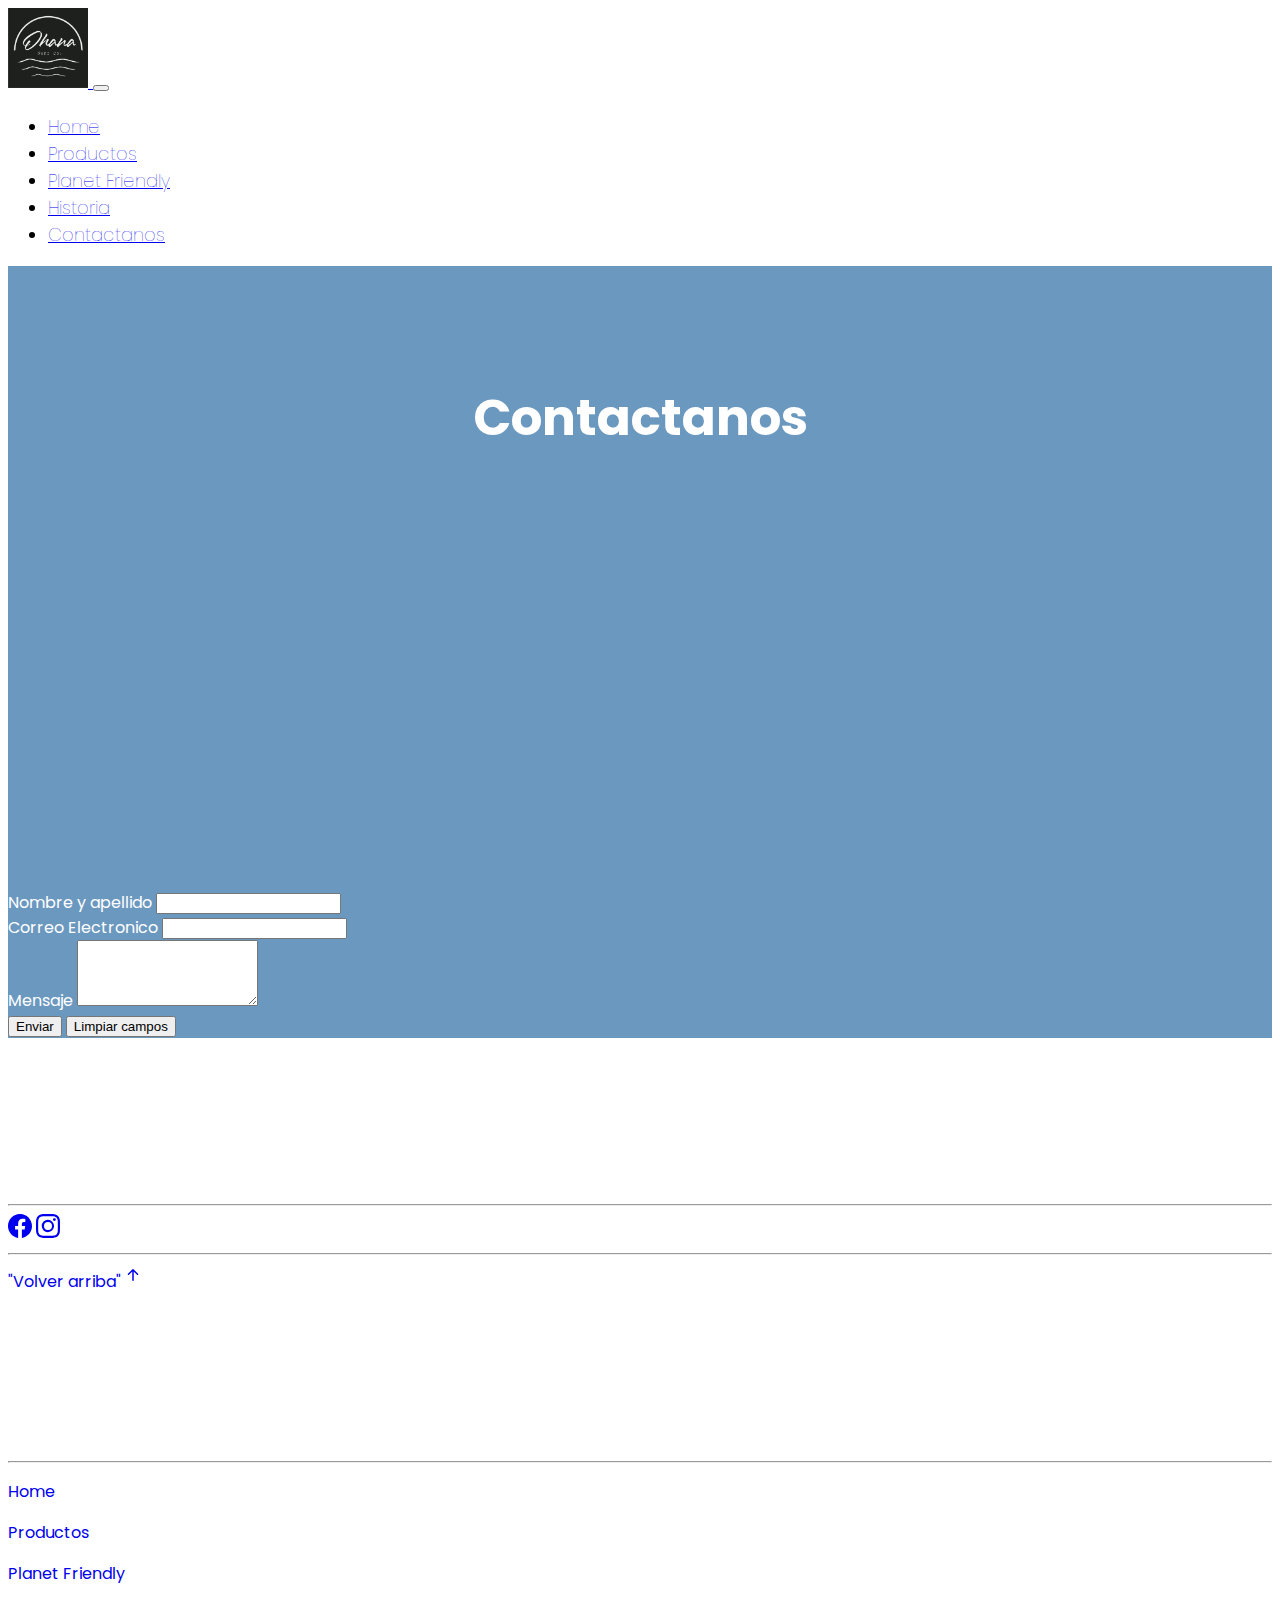
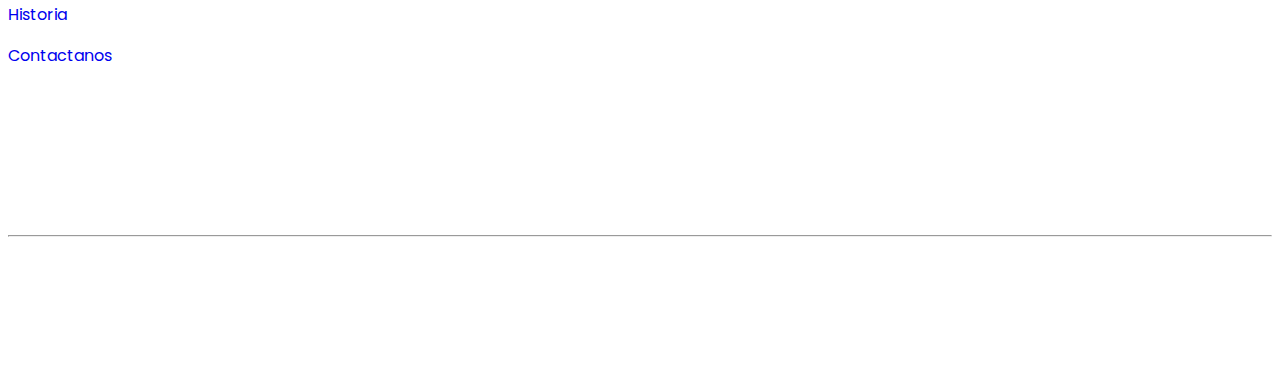
==== Contactanos.html @ d4e64bbc "Primer commit. Todos los archivos" ====
<!doctype html>
<html lang="en">
  <head>
    <!-- Required meta tags -->
    <meta charset="utf-8">
    <meta name="viewport" content="width=device-width, initial-scale=1">
    <meta name="description" content="Contactate con nosotros y dejanos tu consulta">
    <meta name="keywords" content="OHANA, CONTACTANOS, RACKS, SURFBOARDS">

    <!-- Bootstrap CSS -->
    <link href="https://cdn.jsdelivr.net/npm/bootstrap@5.0.2/dist/css/bootstrap.min.css" rel="stylesheet" integrity="sha384-EVSTQN3/azprG1Anm3QDgpJLIm9Nao0Yz1ztcQTwFspd3yD65VohhpuuCOmLASjC" crossorigin="anonymous">
    <link rel="stylesheet" href="https://unpkg.com/aos@next/dist/aos.css" />


    <title>Contactanos</title>
    <link rel="stylesheet" href="./SASS/main.css">
    <link rel="preconnect" href="https://fonts.googleapis.com"> 
    <link rel="preconnect" href="https://fonts.gstatic.com" crossorigin> 
    <link rel="preconnect" href="https://fonts.googleapis.com"> 
    <link rel="preconnect" href="https://fonts.gstatic.com" crossorigin> 
    <link href="https://fonts.googleapis.com/css2?family=Poppins:wght@300;400;700&display=swap" rel="stylesheet">
    
  </head>
  <body>


    <header>
     
      <nav class="navbar navbar-expand-lg navbar-dark bg-dark header__navbar">
        <div class="container-fluid">
          <a class="navbar-brand" href="./index.html">
            <img src="./Imagenes/logo.jpg" alt="" width="80" height="80" class="rounded-3" class="img-fluid" >
          </a>
          <button class="navbar-toggler" type="button" data-bs-toggle="collapse" data-bs-target="#navbarNav" aria-controls="navbarNav" aria-expanded="false" aria-label="Toggle navigation">
            <span class="navbar-toggler-icon"></span>
          </button>
          <div class="collapse navbar-collapse justify-content-center" id="navbarNav">
            <ul class="navbar-nav aling-items-center">
              <li class="header__nav-item">
                <a class="nav-link"href="./index.html">Home</a>
              </li>
              <li class="header__nav-item">
                <a class="nav-link" href="./Productos.html">Productos</a>
              </li>
              <li class="header__nav-item">
                <a class="nav-link" href="./PlanetFriendly.html">Planet Friendly</a>
              </li>
              <li class="header__nav-item">
                <a class="nav-link" href="./historia.html">Historia</a>
              </li>
              <li class="header__nav-item">
                <a class="nav-link active" aria-current="page" href="./Contactanos.html">Contactanos</a>
              </li>
            </ul>
          </div>
        </div>
      </nav>
     </header>

       
<section class="contacto pb-5">
  <div class="container-fluid">
      <div class="contact row d-flex justify-content-around">
          <h1 class="contacto__titulo text-center">Contactanos</h1>
             <div class="col-lg-6 ps-5">
                <iframe class="iframe" src="https://www.google.com/maps/embed?pb=!1m18!1m12!1m3!1d3315.3566423984175!2d151.28719021440773!3d-33.80310838067446!2m3!1f0!2f0!3f0!3m2!1i1024!2i768!4f13.1!3m3!1m2!1s0x6b12ab0dceac4b59%3A0x804460a96d0e1153!2s120%20Addison%20Rd%2C%20Manly%20NSW%202095%2C%20Australia!5e0!3m2!1ses!2sar!4v1627584638367!5m2!1ses!2sar" width="600" height="350" style="border:0;" allowfullscreen="" loading="lazy"></iframe>
             </div>
            <div class="col-lg-6 pe-5">
          <form class="contacto__form">
            <div class="form-outline mb-4">
                   <label class="form-label" for="form4Example1">Nombre y apellido</label>
                   <input type="text" id="form4Example1" class="form-control"/>
            </div>
            <div class="form-outline mb-4">
                  <label class="form-label" for="form4Example2">Correo Electronico</label>
                  <input type="email" id="form4Example2" class="form-control"/>
            </div>
            <div class="form-outline mb-4">
                 <label class="form-label" for="form4Example3">Mensaje</label>
                 <textarea class="form-control" id="form4Example3" rows="4"> </textarea>
            </div>
                 <button type="button" class="btn btn-primary btn-sm">Enviar</button>
                 <button type="button" class="btn btn-secondary btn-sm">Limpiar campos</button>  
          </form>
       </div>
  </div>
</section>



    <footer class="container-fluid bg-dark footer">
      <div class="row d-flex justify-content-around text-center">
        <div class="col-md-4">
          <h6 class="footer__h6">Redes Sociales</h6>
          <hr class="footer__hr">
            <a href="https://www.facebook.com/Ohana-Surf-Co-109506474262581" class="text-white me-4">
               <svg xmlns="http://www.w3.org/2000/svg" width="24" height="24" fill="currentColor" class="bi bi-facebook" viewBox="0 0 16 16">
                  <path d="M16 8.049c0-4.446-3.582-8.05-8-8.05C3.58 0-.002 3.603-.002 8.05c0 4.017 2.926 7.347 6.75 7.951v-5.625h-2.03V8.05H6.75V6.275c0-2.017 1.195-3.131 3.022-3.131.876 0 1.791.157 1.791.157v1.98h-1.009c-.993 0-1.303.621-1.303 1.258v1.51h2.218l-.354 2.326H9.25V16c3.824-.604 6.75-3.934 6.75-7.951z"/>
               </svg>
           </a>
           <a href="https://www.instagram.com/ohanasurfcoo/" class="text-white me-4">
               <svg xmlns="http://www.w3.org/2000/svg" width="24" height="24" fill="currentColor" class="bi bi-instagram" viewBox="0 0 16 16">
                  <path d="M8 0C5.829 0 5.556.01 4.703.048 3.85.088 3.269.222 2.76.42a3.917 3.917 0 0 0-1.417.923A3.927 3.927 0 0 0 .42 2.76C.222 3.268.087 3.85.048 4.7.01 5.555 0 5.827 0 8.001c0 2.172.01 2.444.048 3.297.04.852.174 1.433.372 1.942.205.526.478.972.923 1.417.444.445.89.719 1.416.923.51.198 1.09.333 1.942.372C5.555 15.99 5.827 16 8 16s2.444-.01 3.298-.048c.851-.04 1.434-.174 1.943-.372a3.916 3.916 0 0 0 1.416-.923c.445-.445.718-.891.923-1.417.197-.509.332-1.09.372-1.942C15.99 10.445 16 10.173 16 8s-.01-2.445-.048-3.299c-.04-.851-.175-1.433-.372-1.941a3.926 3.926 0 0 0-.923-1.417A3.911 3.911 0 0 0 13.24.42c-.51-.198-1.092-.333-1.943-.372C10.443.01 10.172 0 7.998 0h.003zm-.717 1.442h.718c2.136 0 2.389.007 3.232.046.78.035 1.204.166 1.486.275.373.145.64.319.92.599.28.28.453.546.598.92.11.281.24.705.275 1.485.039.843.047 1.096.047 3.231s-.008 2.389-.047 3.232c-.035.78-.166 1.203-.275 1.485a2.47 2.47 0 0 1-.599.919c-.28.28-.546.453-.92.598-.28.11-.704.24-1.485.276-.843.038-1.096.047-3.232.047s-2.39-.009-3.233-.047c-.78-.036-1.203-.166-1.485-.276a2.478 2.478 0 0 1-.92-.598 2.48 2.48 0 0 1-.6-.92c-.109-.281-.24-.705-.275-1.485-.038-.843-.046-1.096-.046-3.233 0-2.136.008-2.388.046-3.231.036-.78.166-1.204.276-1.486.145-.373.319-.64.599-.92.28-.28.546-.453.92-.598.282-.11.705-.24 1.485-.276.738-.034 1.024-.044 2.515-.045v.002zm4.988 1.328a.96.96 0 1 0 0 1.92.96.96 0 0 0 0-1.92zm-4.27 1.122a4.109 4.109 0 1 0 0 8.217 4.109 4.109 0 0 0 0-8.217zm0 1.441a2.667 2.667 0 1 1 0 5.334 2.667 2.667 0 0 1 0-5.334z"/>
               </svg>
           </a>
           <hr>
           <a href="#">"Volver arriba"<svg xmlns="http://www.w3.org/2000/svg" width="24" height="24" fill="currentColor" class="bi bi-arrow-up-short" viewBox="0 0 16 16">
           <path fill-rule="evenodd" d="M8 12a.5.5 0 0 0 .5-.5V5.707l2.146 2.147a.5.5 0 0 0 .708-.708l-3-3a.5.5 0 0 0-.708 0l-3 3a.5.5 0 1 0 .708.708L7.5 5.707V11.5a.5.5 0 0 0 .5.5z"/>
           </svg></a>
        </div>
        <div class="col-md-2">
          <h6 class="footer__h6">Menu</h6>
          <hr class="footer__hr">
          <p><a href="./index.html" class="text-white">Home</a></p>
          <p><a href="./Productos.html" class="text-white">Productos</a></p>
          <p><a href="./PlanetFriendly.html" class="text-white">Planet Friendly</a></p>
          <p><a href="./historia.html" class="text-white">Historia</a></p>
          <p><a href="./Contactanos.html" class="text-white">Contactanos</a></p>
        </div>
        <div class="col-md-4">
          <h6 class="footer__h6">Contacto</h6>
          <hr class="footer__hr">
          <p class="footer__parrafo">
            <svg xmlns="http://www.w3.org/2000/svg" width="24" height="24" fill="currentColor" class="bi bi-geo-alt" viewBox="0 0 16 16">
            <path d="M12.166 8.94c-.524 1.062-1.234 2.12-1.96 3.07A31.493 31.493 0 0 1 8 14.58a31.481 31.481 0 0 1-2.206-2.57c-.726-.95-1.436-2.008-1.96-3.07C3.304 7.867 3 6.862 3 6a5 5 0 0 1 10 0c0 .862-.305 1.867-.834 2.94zM8 16s6-5.686 6-10A6 6 0 0 0 2 6c0 4.314 6 10 6 10z"/>
            <path d="M8 8a2 2 0 1 1 0-4 2 2 0 0 1 0 4zm0 1a3 3 0 1 0 0-6 3 3 0 0 0 0 6z"/></svg> 
            120 Addison Rd, Manly NSW 2095, Australia</p>
          <p class="footer__parrafo">
            <svg xmlns="http://www.w3.org/2000/svg" width="24" height="24" fill="currentColor" class="bi bi-envelope" viewBox="0 0 16 16">
            <path d="M0 4a2 2 0 0 1 2-2h12a2 2 0 0 1 2 2v8a2 2 0 0 1-2 2H2a2 2 0 0 1-2-2V4zm2-1a1 1 0 0 0-1 1v.217l7 4.2 7-4.2V4a1 1 0 0 0-1-1H2zm13 2.383-4.758 2.855L15 11.114v-5.73zm-.034 6.878L9.271 8.82 8 9.583 6.728 8.82l-5.694 3.44A1 1 0 0 0 2 13h12a1 1 0 0 0 .966-.739zM1 11.114l4.758-2.876L1 5.383v5.73z"/>
          </svg>
          helloohanasurfco@gmail.com</p>
          <p class="footer__parrafo">
            <svg xmlns="http://www.w3.org/2000/svg" width="24" height="24" fill="currentColor" class="bi bi-telephone-fill" viewBox="0 0 16 16">
            <path fill-rule="evenodd" d="M1.885.511a1.745 1.745 0 0 1 2.61.163L6.29 2.98c.329.423.445.974.315 1.494l-.547 2.19a.678.678 0 0 0 .178.643l2.457 2.457a.678.678 0 0 0 .644.178l2.189-.547a1.745 1.745 0 0 1 1.494.315l2.306 1.794c.829.645.905 1.87.163 2.611l-1.034 1.034c-.74.74-1.846 1.065-2.877.702a18.634 18.634 0 0 1-7.01-4.42 18.634 18.634 0 0 1-4.42-7.009c-.362-1.03-.037-2.137.703-2.877L1.885.511z"/>
          </svg>
          +61 416 010 964</p>
        </div>
      </div>
    </footer>








    

<script src="https://cdn.jsdelivr.net/npm/bootstrap@5.0.2/dist/js/bootstrap.bundle.min.js" integrity="sha384-MrcW6ZMFYlzcLA8Nl+NtUVF0sA7MsXsP1UyJoMp4YLEuNSfAP+JcXn/tWtIaxVXM" crossorigin="anonymous"></script>
<script src="https://unpkg.com/aos@next/dist/aos.js"></script>
<script>AOS.init();</script>
      
</body>
</html>
---- SASS/main.css ----
.main{background-image:url("../Imagenes/surfing-926822_1920.jpg");background-position:center;background-repeat:no-repeat;background-size:cover;height:100vh}.main__flex{display:-webkit-box;display:-ms-flexbox;display:flex;-webkit-box-orient:vertical;-webkit-box-direction:normal;-ms-flex-direction:column;flex-direction:column;-webkit-box-align:center;-ms-flex-align:center;align-items:center;padding-top:180px}.main__titulo{font-family:'poppins', sans-serif;font-weight:bold;font-size:50px;letter-spacing:2px;color:#000;-webkit-animation-duration:6s;animation-duration:6s;-webkit-animation-name:aparecer2;animation-name:aparecer2}.main__subtitulo{font-family:'poppins',sans-serif;text-align:center;font-weight:normal;font-size:25px;color:#fff;-webkit-animation-duration:8s;animation-duration:8s;-webkit-animation-name:aparecer2;animation-name:aparecer2}@-webkit-keyframes aparecer2{0%{opacity:0}50%{opacity:0,5}100%{opacity:1}}@keyframes aparecer2{0%{opacity:0}50%{opacity:0,5}100%{opacity:1}}@media (max-width: 576px){.main__titulo{font-size:22px}.main__subtitulo{font-size:12px}}.fondo{background-color:#6B98BF}.productos{padding-top:80px}.productos__titulo{color:#fff;font-weight:bold;font-size:50px;margin-bottom:80px}.productos__subtitulo{text-align:center;font-weight:normal;color:#000;font-weight:bold;margin-top:80px;margin-bottom:40px}.proceso{margin-top:150px}.proceso__titulo{font-size:50px;font-family:'poppins' sans-serif;color:#fff}.proceso__parrafo{font-size:18px;letter-spacing:1px;-webkit-animation:text-focus-in 2s cubic-bezier(0.55, 0.085, 0.68, 0.53) both;animation:text-focus-in 2s cubic-bezier(0.55, 0.085, 0.68, 0.53) both}@-webkit-keyframes text-focus-in{0%{-webkit-filter:blur(12px);filter:blur(12px);opacity:0}100%{-webkit-filter:blur(0px);filter:blur(0px);opacity:1}}@keyframes text-focus-in{0%{-webkit-filter:blur(12px);filter:blur(12px);opacity:0}100%{-webkit-filter:blur(0px);filter:blur(0px);opacity:1}}@media (max-width: 768px){.media{-webkit-box-orient:vertical;-webkit-box-direction:normal;-ms-flex-direction:column;flex-direction:column;-ms-flex-pack:distribute;justify-content:space-around;-webkit-box-align:center;-ms-flex-align:center;align-items:center}.productos__titulo{text-align:center}.productos__subtitulo{text-align:center}}.planet{padding-top:80px;padding-bottom:80px}.planet__titulo{font-weight:bold;font-family:'poppins' , sans-serif;font-size:50px;margin-bottom:80px}.planet__parrafo{letter-spacing:1px}.testimonios{font-family:'poppins' , sans-serif;font-size:20px;background-color:#022340;margin-bottom:50px}.testimonios__titulo{font-size:40px;color:white;font-weight:bold;margin-bottom:80px}.testimonios__parrafo{color:#fff;font-weight:lighter;-webkit-animation:text-focus-in 2s cubic-bezier(0.55, 0.085, 0.68, 0.53) both;animation:text-focus-in 2s cubic-bezier(0.55, 0.085, 0.68, 0.53) both}.testimonios h2{color:#4F8C7B}@-webkit-keyframes text-focus-in{0%{-webkit-filter:blur(12px);filter:blur(12px);opacity:0}100%{-webkit-filter:blur(0px);filter:blur(0px);opacity:1}}@keyframes text-focus-in{0%{-webkit-filter:blur(12px);filter:blur(12px);opacity:0}100%{-webkit-filter:blur(0px);filter:blur(0px);opacity:1}}@-webkit-keyframes text-focus-in{0%{-webkit-filter:blur(12px);filter:blur(12px);opacity:0}100%{-webkit-filter:blur(0px);filter:blur(0px);opacity:1}}@keyframes text-focus-in{0%{-webkit-filter:blur(12px);filter:blur(12px);opacity:0}100%{-webkit-filter:blur(0px);filter:blur(0px);opacity:1}}.historia{background-color:#6B98BF;padding-top:80px;padding-bottom:80px}.historia__titulo{color:#fff;font-weight:bold;font-size:50px;font-family:'poppins', sans-serif}.historia__parrafo{font-size:16px;letter-spacing:1px;text-align:left;color:#fff}.contacto{background-color:#6B98BF;padding-top:80px}.contacto__titulo{color:#fff;font-size:50px;font-family:'poppins', sans-serif;font-weight:bold;text-align:center;margin-bottom:80px}.contacto__form{color:#fff;font-family:'poppins' , sans-serif}@media (max-width: 1024px){.contact{-webkit-box-orient:vertical;-webkit-box-direction:normal;-ms-flex-direction:column;flex-direction:column;-ms-flex-pack:distribute;justify-content:space-around;-webkit-box-align:center;-ms-flex-align:center;align-items:center}}.header__navbar{font-family:'poppins', sans-serif;font-size:18px;font-weight:lighter}.header__nav-item{padding-right:20px}.footer{font-family:'poppins' , sans-serif}.footer__h6{font-size:24px;padding-top:20px;color:white}.footer__hr{color:white}.footer__parrafo{color:white;font-size:14px}.footer a{text-decoration:none}
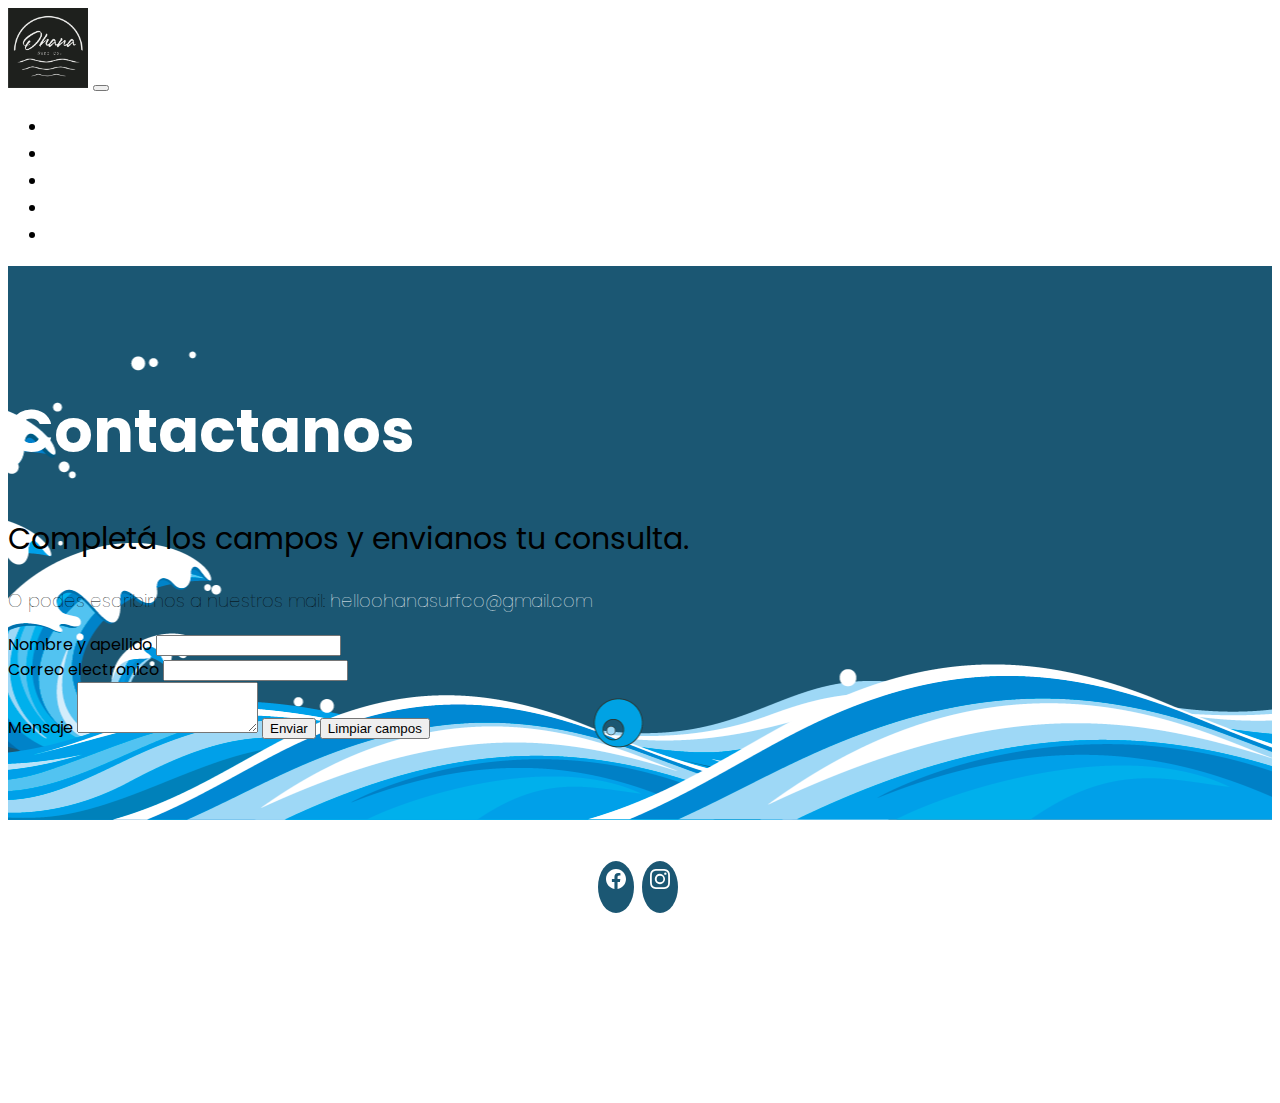
==== commit bc7a94e1: "actualizacion footer - 4ta entrega" ====
--- a/Contactanos.html
+++ b/Contactanos.html
@@ -1,150 +1,126 @@
 <!doctype html>
 <html lang="en">
-  <head>
-    <!-- Required meta tags -->
-    <meta charset="utf-8">
-    <meta name="viewport" content="width=device-width, initial-scale=1">
-    <meta name="description" content="Contactate con nosotros y dejanos tu consulta">
-    <meta name="keywords" content="OHANA, CONTACTANOS, RACKS, SURFBOARDS">
+<head>
+<!-- Required meta tags -->
+<meta charset="utf-8">
+<meta name="viewport" content="width=device-width, initial-scale=1">
+<meta name="description" content="Contactate con nosotros y dejanos tu consulta">
+<meta name="keywords" content="OHANA, CONTACTANOS, RACKS, SURFBOARDS">
 
-    <!-- Bootstrap CSS -->
-    <link href="https://cdn.jsdelivr.net/npm/bootstrap@5.0.2/dist/css/bootstrap.min.css" rel="stylesheet" integrity="sha384-EVSTQN3/azprG1Anm3QDgpJLIm9Nao0Yz1ztcQTwFspd3yD65VohhpuuCOmLASjC" crossorigin="anonymous">
-    <link rel="stylesheet" href="https://unpkg.com/aos@next/dist/aos.css" />
+<!-- Bootstrap CSS -->
+<link href="https://cdn.jsdelivr.net/npm/bootstrap@5.0.2/dist/css/bootstrap.min.css" rel="stylesheet" integrity="sha384-EVSTQN3/azprG1Anm3QDgpJLIm9Nao0Yz1ztcQTwFspd3yD65VohhpuuCOmLASjC" crossorigin="anonymous">
+<link rel="stylesheet" href="https://unpkg.com/aos@next/dist/aos.css" />
+
+<title>Contactanos</title>
+<link rel="stylesheet" href="./SASS/main.css">
+<link rel="preconnect" href="https://fonts.googleapis.com"> 
+<link rel="preconnect" href="https://fonts.gstatic.com" crossorigin> 
+<link rel="preconnect" href="https://fonts.googleapis.com"> 
+<link rel="preconnect" href="https://fonts.gstatic.com" crossorigin> 
+<link href="https://fonts.googleapis.com/css2?family=Poppins:wght@300;400;700&display=swap" rel="stylesheet">
+</head>
+<body>
+
+<!--Barra nav-->
+<header>
+  <nav class="navbar navbar-expand-lg navbar-dark bg-dark bg-dark bg-gradient header__navbar">
+    <div class="container-fluid">
+        <a class="navbar-brand" href="./index.html">
+          <img src="./Imagenes/logo.jpg" alt="" width="80" height="80" class="rounded-3" class="img-fluid" >
+        </a>
+        <button class="navbar-toggler" type="button" data-bs-toggle="collapse" data-bs-target="#navbarNav" aria-controls="navbarNav" aria-expanded="false" aria-label="Toggle navigation">
+          <span class="navbar-toggler-icon"></span>
+        </button>
+        <div class="collapse navbar-collapse justify-content-center" id="navbarNav">
+          <ul class="navbar-nav aling-items-center">
+            <li class="header__nav-item">
+              <a class="nav-link"href="./index.html">Home</a>
+            </li>
+            <li class="header__nav-item">
+              <a class="nav-link" href="./Productos.html">Productos</a>
+            </li>
+            <li class="header__nav-item">
+              <a class="nav-link" href="./PlanetFriendly.html">Planet Friendly</a>
+            </li>
+            <li class="header__nav-item">
+              <a class="nav-link" href="./historia.html">Historia</a>
+            </li>
+            <li class="header__nav-item">
+              <a class="nav-link active" aria-current="page" href="./Contactanos.html">Contactanos</a>
+            </li>
+          </ul>
+        </div>
+    </div>
+  </nav>
+</header>
 
 
-    <title>Contactanos</title>
-    <link rel="stylesheet" href="./SASS/main.css">
-    <link rel="preconnect" href="https://fonts.googleapis.com"> 
-    <link rel="preconnect" href="https://fonts.gstatic.com" crossorigin> 
-    <link rel="preconnect" href="https://fonts.googleapis.com"> 
-    <link rel="preconnect" href="https://fonts.gstatic.com" crossorigin> 
-    <link href="https://fonts.googleapis.com/css2?family=Poppins:wght@300;400;700&display=swap" rel="stylesheet">
-    
-  </head>
-  <body>
+<!--Comienzo Form Contacto-->
+<main class="contacto">
+  <div class="container">
+    <div class="row d-flex justify-content-around">
+      <div class="col-md-8s col-lg-6">
+        <h1 class="contacto__titulo">Contactanos</h1>
+        <h2 class="contacto__subtitulo">Completá los campos y envianos tu consulta.</h2>
+        <p class="contacto__parrafo">O podes escribirnos a nuestros mail: <a href="helloohanasurfco@gmail.com">helloohanasurfco@gmail.com </a></p>
+      </div>
+      <div class="form col-md-8 col-lg-6 text-white">
+        <div class="mb-3">
+          <label for="exampleFormControlInput1" class="form-label">Nombre y apellido</label>
+          <input type="email" class="form-control" id="exampleFormControlInput1" placeholder="">
+        </div>
+        <div class="mb-3">
+          <label for="exampleFormControlInput1" class="form-label">Correo electronico</label>
+          <input type="email" class="form-control" id="exampleFormControlInput1" placeholder="">
+        </div>
+        <div class="mb-3">
+          <label for="exampleFormControlTextarea1" class="form-label">Mensaje</label>
+          <textarea class="form-control" id="exampleFormControlTextarea1" rows="3"></textarea>
+          <button type="button" class="mt-3 btn btn-primary">Enviar</button>
+          <button type="button" class="mt-3 btn btn-light">Limpiar campos</button>
+        </div>
+      </div>
+    </div>
+  </div>
+</main>
 
 
-    <header>
-     
-      <nav class="navbar navbar-expand-lg navbar-dark bg-dark header__navbar">
-        <div class="container-fluid">
-          <a class="navbar-brand" href="./index.html">
-            <img src="./Imagenes/logo.jpg" alt="" width="80" height="80" class="rounded-3" class="img-fluid" >
-          </a>
-          <button class="navbar-toggler" type="button" data-bs-toggle="collapse" data-bs-target="#navbarNav" aria-controls="navbarNav" aria-expanded="false" aria-label="Toggle navigation">
-            <span class="navbar-toggler-icon"></span>
-          </button>
-          <div class="collapse navbar-collapse justify-content-center" id="navbarNav">
-            <ul class="navbar-nav aling-items-center">
-              <li class="header__nav-item">
-                <a class="nav-link"href="./index.html">Home</a>
-              </li>
-              <li class="header__nav-item">
-                <a class="nav-link" href="./Productos.html">Productos</a>
-              </li>
-              <li class="header__nav-item">
-                <a class="nav-link" href="./PlanetFriendly.html">Planet Friendly</a>
-              </li>
-              <li class="header__nav-item">
-                <a class="nav-link" href="./historia.html">Historia</a>
-              </li>
-              <li class="header__nav-item">
-                <a class="nav-link active" aria-current="page" href="./Contactanos.html">Contactanos</a>
-              </li>
-            </ul>
-          </div>
-        </div>
-      </nav>
-     </header>
+<!--Comienzo Footer-->
 
-       
-<section class="contacto pb-5">
-  <div class="container-fluid">
-      <div class="contact row d-flex justify-content-around">
-          <h1 class="contacto__titulo text-center">Contactanos</h1>
-             <div class="col-lg-6 ps-5">
-                <iframe class="iframe" src="https://www.google.com/maps/embed?pb=!1m18!1m12!1m3!1d3315.3566423984175!2d151.28719021440773!3d-33.80310838067446!2m3!1f0!2f0!3f0!3m2!1i1024!2i768!4f13.1!3m3!1m2!1s0x6b12ab0dceac4b59%3A0x804460a96d0e1153!2s120%20Addison%20Rd%2C%20Manly%20NSW%202095%2C%20Australia!5e0!3m2!1ses!2sar!4v1627584638367!5m2!1ses!2sar" width="600" height="350" style="border:0;" allowfullscreen="" loading="lazy"></iframe>
-             </div>
-            <div class="col-lg-6 pe-5">
-          <form class="contacto__form">
-            <div class="form-outline mb-4">
-                   <label class="form-label" for="form4Example1">Nombre y apellido</label>
-                   <input type="text" id="form4Example1" class="form-control"/>
-            </div>
-            <div class="form-outline mb-4">
-                  <label class="form-label" for="form4Example2">Correo Electronico</label>
-                  <input type="email" id="form4Example2" class="form-control"/>
-            </div>
-            <div class="form-outline mb-4">
-                 <label class="form-label" for="form4Example3">Mensaje</label>
-                 <textarea class="form-control" id="form4Example3" rows="4"> </textarea>
-            </div>
-                 <button type="button" class="btn btn-primary btn-sm">Enviar</button>
-                 <button type="button" class="btn btn-secondary btn-sm">Limpiar campos</button>  
-          </form>
+<footer class="footer">
+  <div class="container-fluid bg-dark bg-gradient pt-5 pb-2">
+    <div class="row d-flex justify-content-center">
+      <div class="col-md-4">
+        <p class="footer__parrafo">¡Seguinos en las Redes Sociales!</p>
+        <div class="social-links">
+           <a href="https://www.facebook.com/Ohana-Surf-Co-109506474262581" class="Facebook"><svg xmlns="http://www.w3.org/2000/svg" width="20" height="20" fill="currentColor" class="bi bi-facebook" viewBox="0 0 16 16">
+           <path d="M16 8.049c0-4.446-3.582-8.05-8-8.05C3.58 0-.002 3.603-.002 8.05c0 4.017 2.926 7.347 6.75 7.951v-5.625h-2.03V8.05H6.75V6.275c0-2.017 1.195-3.131 3.022-3.131.876 0 1.791.157 1.791.157v1.98h-1.009c-.993 0-1.303.621-1.303 1.258v1.51h2.218l-.354 2.326H9.25V16c3.824-.604 6.75-3.934 6.75-7.951z"/>
+           </svg></a>
+           <a href="https://www.instagram.com/ohanasurfcoo/" class="Instagram"><svg xmlns="http://www.w3.org/2000/svg" width="20" height="20" fill="currentColor" class="bi bi-instagram" viewBox="0 0 16 16">
+           <path d="M8 0C5.829 0 5.556.01 4.703.048 3.85.088 3.269.222 2.76.42a3.917 3.917 0 0 0-1.417.923A3.927 3.927 0 0 0 .42 2.76C.222 3.268.087 3.85.048 4.7.01 5.555 0 5.827 0 8.001c0 2.172.01 2.444.048 3.297.04.852.174 1.433.372 1.942.205.526.478.972.923 1.417.444.445.89.719 1.416.923.51.198 1.09.333 1.942.372C5.555 15.99 5.827 16 8 16s2.444-.01 3.298-.048c.851-.04 1.434-.174 1.943-.372a3.916 3.916 0 0 0 1.416-.923c.445-.445.718-.891.923-1.417.197-.509.332-1.09.372-1.942C15.99 10.445 16 10.173 16 8s-.01-2.445-.048-3.299c-.04-.851-.175-1.433-.372-1.941a3.926 3.926 0 0 0-.923-1.417A3.911 3.911 0 0 0 13.24.42c-.51-.198-1.092-.333-1.943-.372C10.443.01 10.172 0 7.998 0h.003zm-.717 1.442h.718c2.136 0 2.389.007 3.232.046.78.035 1.204.166 1.486.275.373.145.64.319.92.599.28.28.453.546.598.92.11.281.24.705.275 1.485.039.843.047 1.096.047 3.231s-.008 2.389-.047 3.232c-.035.78-.166 1.203-.275 1.485a2.47 2.47 0 0 1-.599.919c-.28.28-.546.453-.92.598-.28.11-.704.24-1.485.276-.843.038-1.096.047-3.232.047s-2.39-.009-3.233-.047c-.78-.036-1.203-.166-1.485-.276a2.478 2.478 0 0 1-.92-.598 2.48 2.48 0 0 1-.6-.92c-.109-.281-.24-.705-.275-1.485-.038-.843-.046-1.096-.046-3.233 0-2.136.008-2.388.046-3.231.036-.78.166-1.204.276-1.486.145-.373.319-.64.599-.92.28-.28.546-.453.92-.598.282-.11.705-.24 1.485-.276.738-.034 1.024-.044 2.515-.045v.002zm4.988 1.328a.96.96 0 1 0 0 1.92.96.96 0 0 0 0-1.92zm-4.27 1.122a4.109 4.109 0 1 0 0 8.217 4.109 4.109 0 0 0 0-8.217zm0 1.441a2.667 2.667 0 1 1 0 5.334 2.667 2.667 0 0 1 0-5.334z"/>
+           </svg></a>
        </div>
+      </div>
+      <div class="col-md-4">
+        <p class="footer__parrafo">
+          <svg xmlns="http://www.w3.org/2000/svg" width="24" height="24" fill="currentColor" class="bi bi-geo-alt" viewBox="0 0 16 16">
+          <path d="M12.166 8.94c-.524 1.062-1.234 2.12-1.96 3.07A31.493 31.493 0 0 1 8 14.58a31.481 31.481 0 0 1-2.206-2.57c-.726-.95-1.436-2.008-1.96-3.07C3.304 7.867 3 6.862 3 6a5 5 0 0 1 10 0c0 .862-.305 1.867-.834 2.94zM8 16s6-5.686 6-10A6 6 0 0 0 2 6c0 4.314 6 10 6 10z"/>
+          <path d="M8 8a2 2 0 1 1 0-4 2 2 0 0 1 0 4zm0 1a3 3 0 1 0 0-6 3 3 0 0 0 0 6z"/></svg> 
+          120 Addison Rd, Manly NSW 2095, Australia</p>
+        <p class="footer__parrafo">
+          <svg xmlns="http://www.w3.org/2000/svg" width="24" height="24" fill="currentColor" class="bi bi-envelope" viewBox="0 0 16 16">
+          <path d="M0 4a2 2 0 0 1 2-2h12a2 2 0 0 1 2 2v8a2 2 0 0 1-2 2H2a2 2 0 0 1-2-2V4zm2-1a1 1 0 0 0-1 1v.217l7 4.2 7-4.2V4a1 1 0 0 0-1-1H2zm13 2.383-4.758 2.855L15 11.114v-5.73zm-.034 6.878L9.271 8.82 8 9.583 6.728 8.82l-5.694 3.44A1 1 0 0 0 2 13h12a1 1 0 0 0 .966-.739zM1 11.114l4.758-2.876L1 5.383v5.73z"/>
+        </svg>
+        helloohanasurfco@gmail.com</p>
+        <p class="footer__parrafo">
+          <svg xmlns="http://www.w3.org/2000/svg" width="24" height="24" fill="currentColor" class="bi bi-telephone-fill" viewBox="0 0 16 16">
+          <path fill-rule="evenodd" d="M1.885.511a1.745 1.745 0 0 1 2.61.163L6.29 2.98c.329.423.445.974.315 1.494l-.547 2.19a.678.678 0 0 0 .178.643l2.457 2.457a.678.678 0 0 0 .644.178l2.189-.547a1.745 1.745 0 0 1 1.494.315l2.306 1.794c.829.645.905 1.87.163 2.611l-1.034 1.034c-.74.74-1.846 1.065-2.877.702a18.634 18.634 0 0 1-7.01-4.42 18.634 18.634 0 0 1-4.42-7.009c-.362-1.03-.037-2.137.703-2.877L1.885.511z"/>
+        </svg>
+        +61 416 010 964</p>
+      </div>
+    </div>
   </div>
-</section>
-
-
-
-    <footer class="container-fluid bg-dark footer">
-      <div class="row d-flex justify-content-around text-center">
-        <div class="col-md-4">
-          <h6 class="footer__h6">Redes Sociales</h6>
-          <hr class="footer__hr">
-            <a href="https://www.facebook.com/Ohana-Surf-Co-109506474262581" class="text-white me-4">
-               <svg xmlns="http://www.w3.org/2000/svg" width="24" height="24" fill="currentColor" class="bi bi-facebook" viewBox="0 0 16 16">
-                  <path d="M16 8.049c0-4.446-3.582-8.05-8-8.05C3.58 0-.002 3.603-.002 8.05c0 4.017 2.926 7.347 6.75 7.951v-5.625h-2.03V8.05H6.75V6.275c0-2.017 1.195-3.131 3.022-3.131.876 0 1.791.157 1.791.157v1.98h-1.009c-.993 0-1.303.621-1.303 1.258v1.51h2.218l-.354 2.326H9.25V16c3.824-.604 6.75-3.934 6.75-7.951z"/>
-               </svg>
-           </a>
-           <a href="https://www.instagram.com/ohanasurfcoo/" class="text-white me-4">
-               <svg xmlns="http://www.w3.org/2000/svg" width="24" height="24" fill="currentColor" class="bi bi-instagram" viewBox="0 0 16 16">
-                  <path d="M8 0C5.829 0 5.556.01 4.703.048 3.85.088 3.269.222 2.76.42a3.917 3.917 0 0 0-1.417.923A3.927 3.927 0 0 0 .42 2.76C.222 3.268.087 3.85.048 4.7.01 5.555 0 5.827 0 8.001c0 2.172.01 2.444.048 3.297.04.852.174 1.433.372 1.942.205.526.478.972.923 1.417.444.445.89.719 1.416.923.51.198 1.09.333 1.942.372C5.555 15.99 5.827 16 8 16s2.444-.01 3.298-.048c.851-.04 1.434-.174 1.943-.372a3.916 3.916 0 0 0 1.416-.923c.445-.445.718-.891.923-1.417.197-.509.332-1.09.372-1.942C15.99 10.445 16 10.173 16 8s-.01-2.445-.048-3.299c-.04-.851-.175-1.433-.372-1.941a3.926 3.926 0 0 0-.923-1.417A3.911 3.911 0 0 0 13.24.42c-.51-.198-1.092-.333-1.943-.372C10.443.01 10.172 0 7.998 0h.003zm-.717 1.442h.718c2.136 0 2.389.007 3.232.046.78.035 1.204.166 1.486.275.373.145.64.319.92.599.28.28.453.546.598.92.11.281.24.705.275 1.485.039.843.047 1.096.047 3.231s-.008 2.389-.047 3.232c-.035.78-.166 1.203-.275 1.485a2.47 2.47 0 0 1-.599.919c-.28.28-.546.453-.92.598-.28.11-.704.24-1.485.276-.843.038-1.096.047-3.232.047s-2.39-.009-3.233-.047c-.78-.036-1.203-.166-1.485-.276a2.478 2.478 0 0 1-.92-.598 2.48 2.48 0 0 1-.6-.92c-.109-.281-.24-.705-.275-1.485-.038-.843-.046-1.096-.046-3.233 0-2.136.008-2.388.046-3.231.036-.78.166-1.204.276-1.486.145-.373.319-.64.599-.92.28-.28.546-.453.92-.598.282-.11.705-.24 1.485-.276.738-.034 1.024-.044 2.515-.045v.002zm4.988 1.328a.96.96 0 1 0 0 1.92.96.96 0 0 0 0-1.92zm-4.27 1.122a4.109 4.109 0 1 0 0 8.217 4.109 4.109 0 0 0 0-8.217zm0 1.441a2.667 2.667 0 1 1 0 5.334 2.667 2.667 0 0 1 0-5.334z"/>
-               </svg>
-           </a>
-           <hr>
-           <a href="#">"Volver arriba"<svg xmlns="http://www.w3.org/2000/svg" width="24" height="24" fill="currentColor" class="bi bi-arrow-up-short" viewBox="0 0 16 16">
-           <path fill-rule="evenodd" d="M8 12a.5.5 0 0 0 .5-.5V5.707l2.146 2.147a.5.5 0 0 0 .708-.708l-3-3a.5.5 0 0 0-.708 0l-3 3a.5.5 0 1 0 .708.708L7.5 5.707V11.5a.5.5 0 0 0 .5.5z"/>
-           </svg></a>
-        </div>
-        <div class="col-md-2">
-          <h6 class="footer__h6">Menu</h6>
-          <hr class="footer__hr">
-          <p><a href="./index.html" class="text-white">Home</a></p>
-          <p><a href="./Productos.html" class="text-white">Productos</a></p>
-          <p><a href="./PlanetFriendly.html" class="text-white">Planet Friendly</a></p>
-          <p><a href="./historia.html" class="text-white">Historia</a></p>
-          <p><a href="./Contactanos.html" class="text-white">Contactanos</a></p>
-        </div>
-        <div class="col-md-4">
-          <h6 class="footer__h6">Contacto</h6>
-          <hr class="footer__hr">
-          <p class="footer__parrafo">
-            <svg xmlns="http://www.w3.org/2000/svg" width="24" height="24" fill="currentColor" class="bi bi-geo-alt" viewBox="0 0 16 16">
-            <path d="M12.166 8.94c-.524 1.062-1.234 2.12-1.96 3.07A31.493 31.493 0 0 1 8 14.58a31.481 31.481 0 0 1-2.206-2.57c-.726-.95-1.436-2.008-1.96-3.07C3.304 7.867 3 6.862 3 6a5 5 0 0 1 10 0c0 .862-.305 1.867-.834 2.94zM8 16s6-5.686 6-10A6 6 0 0 0 2 6c0 4.314 6 10 6 10z"/>
-            <path d="M8 8a2 2 0 1 1 0-4 2 2 0 0 1 0 4zm0 1a3 3 0 1 0 0-6 3 3 0 0 0 0 6z"/></svg> 
-            120 Addison Rd, Manly NSW 2095, Australia</p>
-          <p class="footer__parrafo">
-            <svg xmlns="http://www.w3.org/2000/svg" width="24" height="24" fill="currentColor" class="bi bi-envelope" viewBox="0 0 16 16">
-            <path d="M0 4a2 2 0 0 1 2-2h12a2 2 0 0 1 2 2v8a2 2 0 0 1-2 2H2a2 2 0 0 1-2-2V4zm2-1a1 1 0 0 0-1 1v.217l7 4.2 7-4.2V4a1 1 0 0 0-1-1H2zm13 2.383-4.758 2.855L15 11.114v-5.73zm-.034 6.878L9.271 8.82 8 9.583 6.728 8.82l-5.694 3.44A1 1 0 0 0 2 13h12a1 1 0 0 0 .966-.739zM1 11.114l4.758-2.876L1 5.383v5.73z"/>
-          </svg>
-          helloohanasurfco@gmail.com</p>
-          <p class="footer__parrafo">
-            <svg xmlns="http://www.w3.org/2000/svg" width="24" height="24" fill="currentColor" class="bi bi-telephone-fill" viewBox="0 0 16 16">
-            <path fill-rule="evenodd" d="M1.885.511a1.745 1.745 0 0 1 2.61.163L6.29 2.98c.329.423.445.974.315 1.494l-.547 2.19a.678.678 0 0 0 .178.643l2.457 2.457a.678.678 0 0 0 .644.178l2.189-.547a1.745 1.745 0 0 1 1.494.315l2.306 1.794c.829.645.905 1.87.163 2.611l-1.034 1.034c-.74.74-1.846 1.065-2.877.702a18.634 18.634 0 0 1-7.01-4.42 18.634 18.634 0 0 1-4.42-7.009c-.362-1.03-.037-2.137.703-2.877L1.885.511z"/>
-          </svg>
-          +61 416 010 964</p>
-        </div>
-      </div>
-    </footer>
-
-
-
-
-
-
-
+</footer>
 
     
 
--- a/SASS/main.css
+++ b/SASS/main.css
@@ -1 +1 @@
-.main{background-image:url("../Imagenes/surfing-926822_1920.jpg");background-position:center;background-repeat:no-repeat;background-size:cover;height:100vh}.main__flex{display:-webkit-box;display:-ms-flexbox;display:flex;-webkit-box-orient:vertical;-webkit-box-direction:normal;-ms-flex-direction:column;flex-direction:column;-webkit-box-align:center;-ms-flex-align:center;align-items:center;padding-top:180px}.main__titulo{font-family:'poppins', sans-serif;font-weight:bold;font-size:50px;letter-spacing:2px;color:#000;-webkit-animation-duration:6s;animation-duration:6s;-webkit-animation-name:aparecer2;animation-name:aparecer2}.main__subtitulo{font-family:'poppins',sans-serif;text-align:center;font-weight:normal;font-size:25px;color:#fff;-webkit-animation-duration:8s;animation-duration:8s;-webkit-animation-name:aparecer2;animation-name:aparecer2}@-webkit-keyframes aparecer2{0%{opacity:0}50%{opacity:0,5}100%{opacity:1}}@keyframes aparecer2{0%{opacity:0}50%{opacity:0,5}100%{opacity:1}}@media (max-width: 576px){.main__titulo{font-size:22px}.main__subtitulo{font-size:12px}}.fondo{background-color:#6B98BF}.productos{padding-top:80px}.productos__titulo{color:#fff;font-weight:bold;font-size:50px;margin-bottom:80px}.productos__subtitulo{text-align:center;font-weight:normal;color:#000;font-weight:bold;margin-top:80px;margin-bottom:40px}.proceso{margin-top:150px}.proceso__titulo{font-size:50px;font-family:'poppins' sans-serif;color:#fff}.proceso__parrafo{font-size:18px;letter-spacing:1px;-webkit-animation:text-focus-in 2s cubic-bezier(0.55, 0.085, 0.68, 0.53) both;animation:text-focus-in 2s cubic-bezier(0.55, 0.085, 0.68, 0.53) both}@-webkit-keyframes text-focus-in{0%{-webkit-filter:blur(12px);filter:blur(12px);opacity:0}100%{-webkit-filter:blur(0px);filter:blur(0px);opacity:1}}@keyframes text-focus-in{0%{-webkit-filter:blur(12px);filter:blur(12px);opacity:0}100%{-webkit-filter:blur(0px);filter:blur(0px);opacity:1}}@media (max-width: 768px){.media{-webkit-box-orient:vertical;-webkit-box-direction:normal;-ms-flex-direction:column;flex-direction:column;-ms-flex-pack:distribute;justify-content:space-around;-webkit-box-align:center;-ms-flex-align:center;align-items:center}.productos__titulo{text-align:center}.productos__subtitulo{text-align:center}}.planet{padding-top:80px;padding-bottom:80px}.planet__titulo{font-weight:bold;font-family:'poppins' , sans-serif;font-size:50px;margin-bottom:80px}.planet__parrafo{letter-spacing:1px}.testimonios{font-family:'poppins' , sans-serif;font-size:20px;background-color:#022340;margin-bottom:50px}.testimonios__titulo{font-size:40px;color:white;font-weight:bold;margin-bottom:80px}.testimonios__parrafo{color:#fff;font-weight:lighter;-webkit-animation:text-focus-in 2s cubic-bezier(0.55, 0.085, 0.68, 0.53) both;animation:text-focus-in 2s cubic-bezier(0.55, 0.085, 0.68, 0.53) both}.testimonios h2{color:#4F8C7B}@-webkit-keyframes text-focus-in{0%{-webkit-filter:blur(12px);filter:blur(12px);opacity:0}100%{-webkit-filter:blur(0px);filter:blur(0px);opacity:1}}@keyframes text-focus-in{0%{-webkit-filter:blur(12px);filter:blur(12px);opacity:0}100%{-webkit-filter:blur(0px);filter:blur(0px);opacity:1}}@-webkit-keyframes text-focus-in{0%{-webkit-filter:blur(12px);filter:blur(12px);opacity:0}100%{-webkit-filter:blur(0px);filter:blur(0px);opacity:1}}@keyframes text-focus-in{0%{-webkit-filter:blur(12px);filter:blur(12px);opacity:0}100%{-webkit-filter:blur(0px);filter:blur(0px);opacity:1}}.historia{background-color:#6B98BF;padding-top:80px;padding-bottom:80px}.historia__titulo{color:#fff;font-weight:bold;font-size:50px;font-family:'poppins', sans-serif}.historia__parrafo{font-size:16px;letter-spacing:1px;text-align:left;color:#fff}.contacto{background-color:#6B98BF;padding-top:80px}.contacto__titulo{color:#fff;font-size:50px;font-family:'poppins', sans-serif;font-weight:bold;text-align:center;margin-bottom:80px}.contacto__form{color:#fff;font-family:'poppins' , sans-serif}@media (max-width: 1024px){.contact{-webkit-box-orient:vertical;-webkit-box-direction:normal;-ms-flex-direction:column;flex-direction:column;-ms-flex-pack:distribute;justify-content:space-around;-webkit-box-align:center;-ms-flex-align:center;align-items:center}}.header__navbar{font-family:'poppins', sans-serif;font-size:18px;font-weight:lighter}.header__nav-item{padding-right:20px}.footer{font-family:'poppins' , sans-serif}.footer__h6{font-size:24px;padding-top:20px;color:white}.footer__hr{color:white}.footer__parrafo{color:white;font-size:14px}.footer a{text-decoration:none}
+.main{background-image:url("../Imagenes/surfing-926822_1920.jpg");background-position:center;background-repeat:no-repeat;background-size:cover;height:100vh}.main__flex{display:-webkit-box;display:-ms-flexbox;display:flex;-webkit-box-orient:vertical;-webkit-box-direction:normal;-ms-flex-direction:column;flex-direction:column;-webkit-box-align:center;-ms-flex-align:center;align-items:center;padding-top:180px}.main__titulo{font-family:'poppins', sans-serif;font-weight:bold;font-size:50px;letter-spacing:2px;color:#000;-webkit-animation-duration:6s;animation-duration:6s;-webkit-animation-name:aparecer2;animation-name:aparecer2}.main__subtitulo{font-family:'poppins',sans-serif;text-align:center;font-weight:normal;font-size:25px;color:#fff;-webkit-animation-duration:8s;animation-duration:8s;-webkit-animation-name:aparecer2;animation-name:aparecer2}@-webkit-keyframes aparecer2{0%{opacity:0}50%{opacity:0,5}100%{opacity:1}}@keyframes aparecer2{0%{opacity:0}50%{opacity:0,5}100%{opacity:1}}@media (max-width: 576px){.main__titulo{font-size:28px}.main__subtitulo{font-size:16px}}.fondo{background-color:#1B5773}.productos{padding-top:80px}.productos__titulo{color:#fff;font-weight:bold;font-size:50px;margin-bottom:80px}.proceso{margin-top:150px;padding-bottom:100px}.proceso__titulo{font-size:50px;font-family:'poppins' sans-serif;color:#fff}.proceso__parrafo{font-size:18px;letter-spacing:1px;-webkit-animation:text-focus-in 2s cubic-bezier(0.55, 0.085, 0.68, 0.53) both;animation:text-focus-in 2s cubic-bezier(0.55, 0.085, 0.68, 0.53) both}@-webkit-keyframes text-focus-in{0%{-webkit-filter:blur(12px);filter:blur(12px);opacity:0}100%{-webkit-filter:blur(0px);filter:blur(0px);opacity:1}}@keyframes text-focus-in{0%{-webkit-filter:blur(12px);filter:blur(12px);opacity:0}100%{-webkit-filter:blur(0px);filter:blur(0px);opacity:1}}.galeria{display:-webkit-box;display:-ms-flexbox;display:flex;-webkit-box-orient:vertical;-webkit-box-direction:normal;-ms-flex-direction:column;flex-direction:column}.galeria__row{display:-webkit-box;display:-ms-flexbox;display:flex;-webkit-box-orient:horizontal;-webkit-box-direction:normal;-ms-flex-direction:row;flex-direction:row;-webkit-box-pack:space-evenly;-ms-flex-pack:space-evenly;justify-content:space-evenly}.card{position:relative;display:-ms-flexbox;display:-webkit-box;display:flex;-ms-flex-direction:column;-webkit-box-orient:vertical;-webkit-box-direction:normal;flex-direction:column}.card-body{-ms-flex:1 1 auto;-webkit-box-flex:1;flex:1 1 auto;min-height:1px}.galeria__card{margin:2%}@media only screen and (max-width: 768px){.galeria__row{display:-webkit-box;display:-ms-flexbox;display:flex;-webkit-box-orient:vertical;-webkit-box-direction:normal;-ms-flex-direction:column;flex-direction:column;-webkit-box-pack:justify;-ms-flex-pack:justify;justify-content:space-between;-webkit-box-align:center;-ms-flex-align:center;align-items:center;margin-top:2%}}@media (min-width: 992px){.galeria{-webkit-box-flex:0;-ms-flex:0 0 100%;flex:0 0 100%;max-width:100%}}@media only screen and (max-width: 768px){.galeria{margin-top:5%;text-align:center}}.planet{background-color:#1B5773;padding-top:80px;padding-bottom:80px}.planet__titulo{color:white;font-weight:bold;font-family:'poppins' , sans-serif;font-size:50px;margin-bottom:80px}.planet__parrafo{letter-spacing:1px;color:#fff}.testimonios{font-family:'poppins' , sans-serif;font-size:20px;color:#1B5773;background-color:#024059;padding-bottom:80px}.testimonios__titulo{font-size:40px;color:#fff;font-weight:bold;margin-bottom:80px}.testimonios__subtitulo{color:#052E42}.testimonios__parrafo{color:#fff;font-weight:lighter;-webkit-animation:text-focus-in 2s cubic-bezier(0.55, 0.085, 0.68, 0.53) both;animation:text-focus-in 2s cubic-bezier(0.55, 0.085, 0.68, 0.53) both}hr{color:#1B5773}@-webkit-keyframes text-focus-in{0%{-webkit-filter:blur(12px);filter:blur(12px);opacity:0}100%{-webkit-filter:blur(0px);filter:blur(0px);opacity:1}}@keyframes text-focus-in{0%{-webkit-filter:blur(12px);filter:blur(12px);opacity:0}100%{-webkit-filter:blur(0px);filter:blur(0px);opacity:1}}@-webkit-keyframes text-focus-in{0%{-webkit-filter:blur(12px);filter:blur(12px);opacity:0}100%{-webkit-filter:blur(0px);filter:blur(0px);opacity:1}}@keyframes text-focus-in{0%{-webkit-filter:blur(12px);filter:blur(12px);opacity:0}100%{-webkit-filter:blur(0px);filter:blur(0px);opacity:1}}.historia{background-color:#1B5773;padding-top:80px}.historia__titulo{color:#fff;font-weight:bold;font-size:50px;font-family:'poppins', sans-serif}.historia__parrafo{font-size:16px;letter-spacing:1px;text-align:left;color:#fff}.videos{background-color:#1B5773;padding-bottom:80px}.videos__titulo{font-weight:400;padding-bottom:40px}.contacto{background-image:url("../Imagenes/kisspng-blue-wind-wave-waves-waves-5a7ceab8d6ff02.9262136615181359928806.png");background-repeat:no-repeat;background-position:bottom;padding-top:80px;padding-bottom:80px;font-family:'poppins', sans-serif;background-color:#1B5773}.contacto__titulo{font-size:60px;font-weight:bold;color:#fff}.contacto__subtitulo{font-size:30px;font-weight:400;color:#000}.contacto__parrafo{font-size:18px;font-weight:lighter;color:#000}a{color:#fff;text-decoration:none}@media (max-width: 768px){.form{padding-top:40px}}.header__navbar{font-family:'poppins', sans-serif;font-size:18px;font-weight:lighter}.header__nav-item{padding-right:20px}.footer{font-family:"Poppins", sans-serif;color:white;text-align:center}.footer__parrafo{font-size:14px;font-style:lighter;padding:0;margin:0 0 20px 0}.footer .social-links{margin:0 0 40px 0}.footer .social-links a{font-size:18px;display:inline-block;background:#1B5773;color:#fff;line-height:1;padding:8px 0;margin-right:4px;border-radius:50%;text-align:center;width:36px;height:36px;-webkit-transition:0.3s;transition:0.3s}.footer .social-links a:hover{background:#0678e3;color:#fff;text-decoration:none}
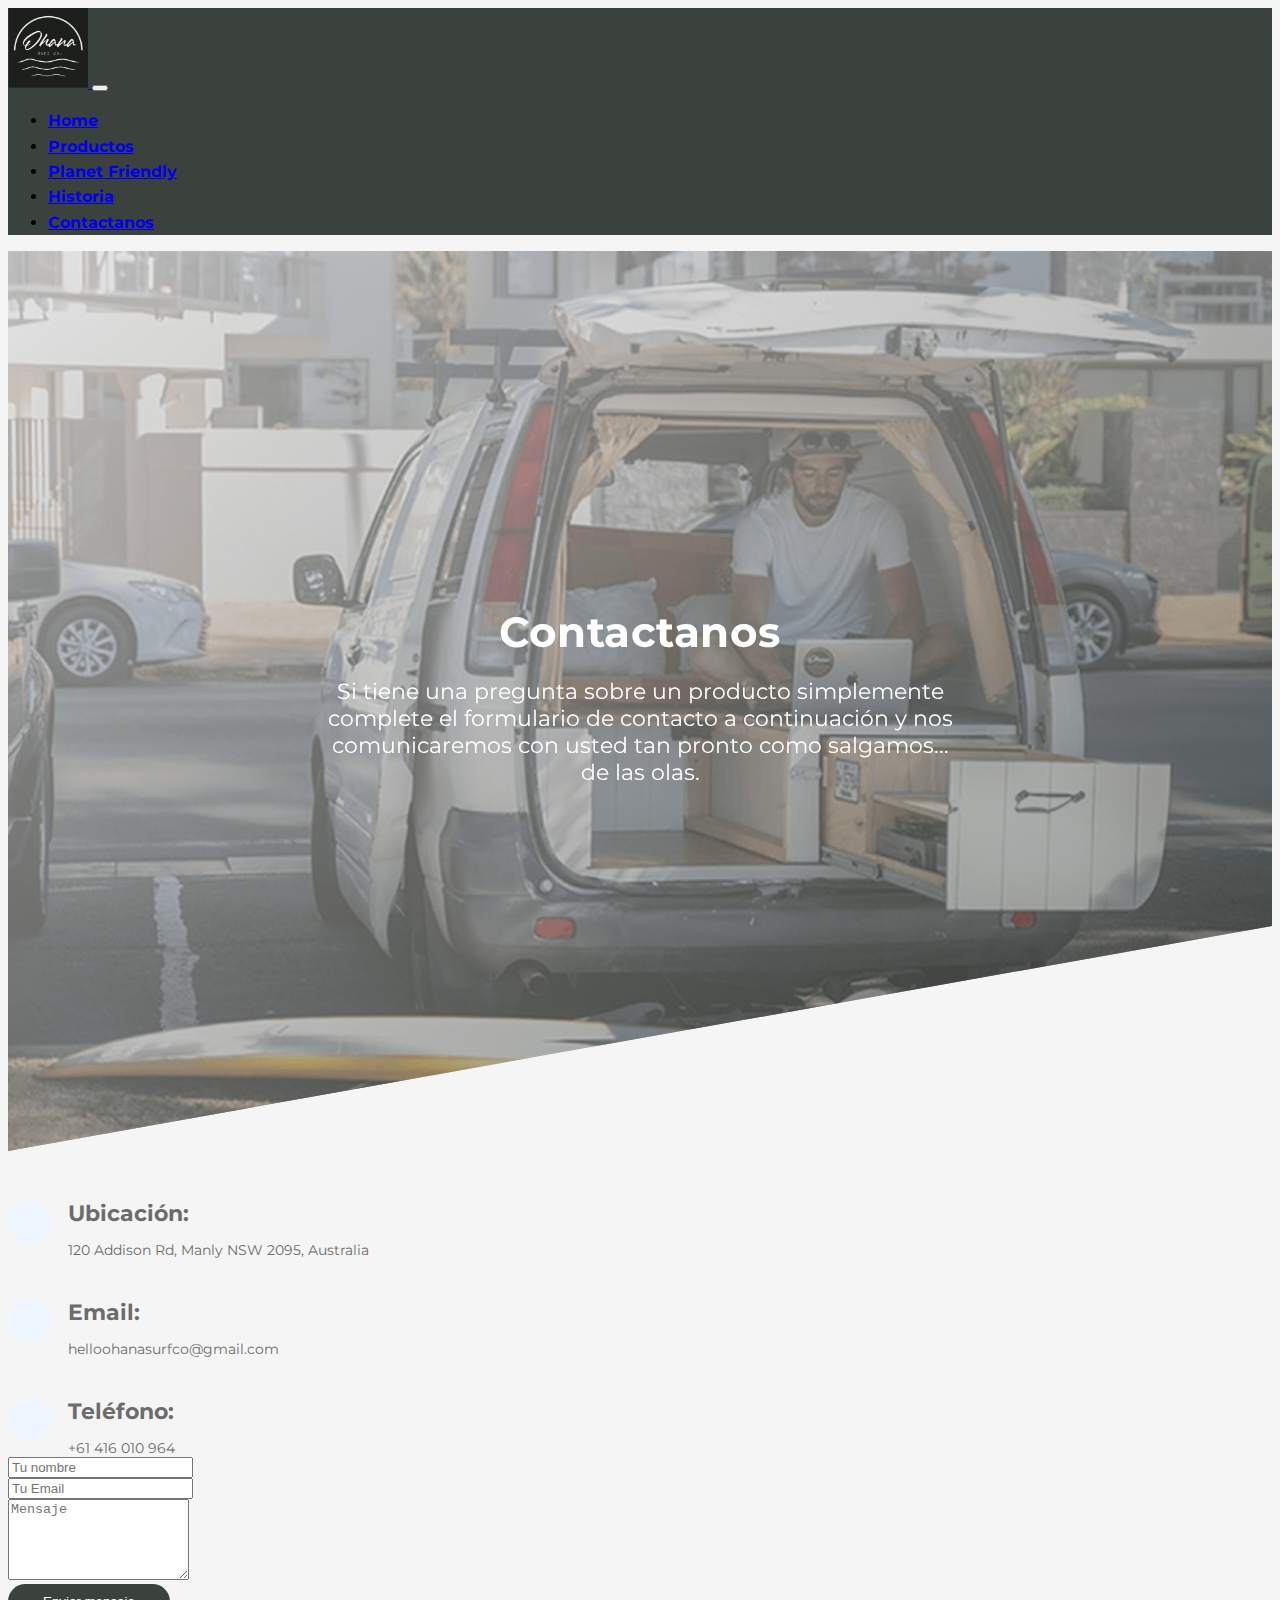
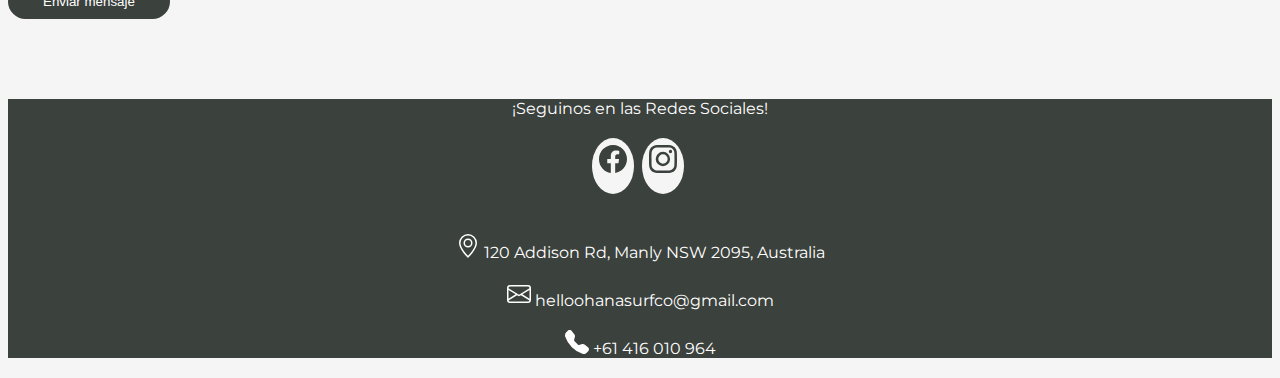
==== commit 10460825: "ultima actualizacion del proyecto final" ====
--- a/Contactanos.html
+++ b/Contactanos.html
@@ -15,15 +15,13 @@
 <link rel="stylesheet" href="./SASS/main.css">
 <link rel="preconnect" href="https://fonts.googleapis.com"> 
 <link rel="preconnect" href="https://fonts.gstatic.com" crossorigin> 
-<link rel="preconnect" href="https://fonts.googleapis.com"> 
-<link rel="preconnect" href="https://fonts.gstatic.com" crossorigin> 
-<link href="https://fonts.googleapis.com/css2?family=Poppins:wght@300;400;700&display=swap" rel="stylesheet">
+<link href="https://fonts.googleapis.com/css2?family=Montserrat:wght@200;600&display=swap" rel="stylesheet">
 </head>
 <body>
 
 <!--Barra nav-->
 <header>
-  <nav class="navbar navbar-expand-lg navbar-dark bg-dark bg-dark bg-gradient header__navbar">
+  <nav class="navbar navbar-expand-lg navbar-dark header__navbar">
     <div class="container-fluid">
         <a class="navbar-brand" href="./index.html">
           <img src="./Imagenes/logo.jpg" alt="" width="80" height="80" class="rounded-3" class="img-fluid" >
@@ -55,64 +53,101 @@
 </header>
 
 
-<!--Comienzo Form Contacto-->
-<main class="contacto">
+<section class="heroCon">
+	<div class="text-box">
+		<h1 class="heading">
+			<span class="heading__primary">Contactanos</span>
+			<span class="heading__secondary">Si tiene una pregunta sobre un producto simplemente complete el formulario de contacto a continuación y nos comunicaremos con usted tan pronto como salgamos... de las olas.</span>
+		</h1>
+	</div>
+</section>
+
+
+
+<section class="contact">
   <div class="container">
-    <div class="row d-flex justify-content-around">
-      <div class="col-md-8s col-lg-6">
-        <h1 class="contacto__titulo">Contactanos</h1>
-        <h2 class="contacto__subtitulo">Completá los campos y envianos tu consulta.</h2>
-        <p class="contacto__parrafo">O podes escribirnos a nuestros mail: <a href="helloohanasurfco@gmail.com">helloohanasurfco@gmail.com </a></p>
-      </div>
-      <div class="form col-md-8 col-lg-6 text-white">
-        <div class="mb-3">
-          <label for="exampleFormControlInput1" class="form-label">Nombre y apellido</label>
-          <input type="email" class="form-control" id="exampleFormControlInput1" placeholder="">
-        </div>
-        <div class="mb-3">
-          <label for="exampleFormControlInput1" class="form-label">Correo electronico</label>
-          <input type="email" class="form-control" id="exampleFormControlInput1" placeholder="">
-        </div>
-        <div class="mb-3">
-          <label for="exampleFormControlTextarea1" class="form-label">Mensaje</label>
-          <textarea class="form-control" id="exampleFormControlTextarea1" rows="3"></textarea>
-          <button type="button" class="mt-3 btn btn-primary">Enviar</button>
-          <button type="button" class="mt-3 btn btn-light">Limpiar campos</button>
+
+    <div class="row mt-1">
+      <div class="col-lg-4">
+        <div class="info">
+          <div class="address">
+            <i class="bi bi-geo-alt"></i>
+            <h4>Ubicación:</h4>
+            <p>120 Addison Rd, Manly NSW 2095, Australia</p>
+          </div>
+
+          <div class="email">
+            <i class="bi bi-envelope"></i>
+            <h4>Email:</h4>
+            <p>helloohanasurfco@gmail.com</p>
+          </div>
+
+          <div class="phone">
+            <i class="bi bi-phone"></i>
+            <h4>Teléfono:</h4>
+            <p>+61 416 010 964</p>
+          </div>
+
         </div>
       </div>
+
+      <div class="col-lg-8 mt-5 mt-lg-0">
+
+        <form  role="form">
+          <div class="row">
+            <div class="col-md-6 form-group">
+              <input type="text" name="name" class="form-control" id="name" placeholder="Tu nombre" required>
+            </div>
+            <div class="col-md-6 form-group mt-3 mt-md-0">
+              <input type="email" class="form-control" name="email" id="email" placeholder="Tu Email" required>
+            </div>
+          </div>
+          <div class="form-group mt-3">
+            <textarea class="form-control" name="message" rows="5" placeholder="Mensaje" required></textarea>
+          </div>
+          <div class="text-center mt-3"><button type="submit">Enviar mensaje</button></div>
+        </form>
+
+      </div>
+
     </div>
+
   </div>
-</main>
+</section>
+
+
+
+
 
 
 <!--Comienzo Footer-->
 
 <footer class="footer">
-  <div class="container-fluid bg-dark bg-gradient pt-5 pb-2">
+  <div class="container-fluid pt-5 pb-2">
     <div class="row d-flex justify-content-center">
       <div class="col-md-4">
-        <p class="footer__parrafo">¡Seguinos en las Redes Sociales!</p>
+        <p class="footer__parrafo fw-bold">¡Seguinos en las Redes Sociales!</p>
         <div class="social-links">
-           <a href="https://www.facebook.com/Ohana-Surf-Co-109506474262581" class="Facebook"><svg xmlns="http://www.w3.org/2000/svg" width="20" height="20" fill="currentColor" class="bi bi-facebook" viewBox="0 0 16 16">
+           <a href="https://www.facebook.com/Ohana-Surf-Co-109506474262581" class="Facebook"><svg xmlns="http://www.w3.org/2000/svg" width="28" height="28" fill="currentColor" class="bi bi-facebook" viewBox="0 0 16 16">
            <path d="M16 8.049c0-4.446-3.582-8.05-8-8.05C3.58 0-.002 3.603-.002 8.05c0 4.017 2.926 7.347 6.75 7.951v-5.625h-2.03V8.05H6.75V6.275c0-2.017 1.195-3.131 3.022-3.131.876 0 1.791.157 1.791.157v1.98h-1.009c-.993 0-1.303.621-1.303 1.258v1.51h2.218l-.354 2.326H9.25V16c3.824-.604 6.75-3.934 6.75-7.951z"/>
            </svg></a>
-           <a href="https://www.instagram.com/ohanasurfcoo/" class="Instagram"><svg xmlns="http://www.w3.org/2000/svg" width="20" height="20" fill="currentColor" class="bi bi-instagram" viewBox="0 0 16 16">
+           <a href="https://www.instagram.com/ohanasurfcoo/" class="Instagram"><svg xmlns="http://www.w3.org/2000/svg" width="28" height="28" fill="currentColor" class="bi bi-instagram" viewBox="0 0 16 16">
            <path d="M8 0C5.829 0 5.556.01 4.703.048 3.85.088 3.269.222 2.76.42a3.917 3.917 0 0 0-1.417.923A3.927 3.927 0 0 0 .42 2.76C.222 3.268.087 3.85.048 4.7.01 5.555 0 5.827 0 8.001c0 2.172.01 2.444.048 3.297.04.852.174 1.433.372 1.942.205.526.478.972.923 1.417.444.445.89.719 1.416.923.51.198 1.09.333 1.942.372C5.555 15.99 5.827 16 8 16s2.444-.01 3.298-.048c.851-.04 1.434-.174 1.943-.372a3.916 3.916 0 0 0 1.416-.923c.445-.445.718-.891.923-1.417.197-.509.332-1.09.372-1.942C15.99 10.445 16 10.173 16 8s-.01-2.445-.048-3.299c-.04-.851-.175-1.433-.372-1.941a3.926 3.926 0 0 0-.923-1.417A3.911 3.911 0 0 0 13.24.42c-.51-.198-1.092-.333-1.943-.372C10.443.01 10.172 0 7.998 0h.003zm-.717 1.442h.718c2.136 0 2.389.007 3.232.046.78.035 1.204.166 1.486.275.373.145.64.319.92.599.28.28.453.546.598.92.11.281.24.705.275 1.485.039.843.047 1.096.047 3.231s-.008 2.389-.047 3.232c-.035.78-.166 1.203-.275 1.485a2.47 2.47 0 0 1-.599.919c-.28.28-.546.453-.92.598-.28.11-.704.24-1.485.276-.843.038-1.096.047-3.232.047s-2.39-.009-3.233-.047c-.78-.036-1.203-.166-1.485-.276a2.478 2.478 0 0 1-.92-.598 2.48 2.48 0 0 1-.6-.92c-.109-.281-.24-.705-.275-1.485-.038-.843-.046-1.096-.046-3.233 0-2.136.008-2.388.046-3.231.036-.78.166-1.204.276-1.486.145-.373.319-.64.599-.92.28-.28.546-.453.92-.598.282-.11.705-.24 1.485-.276.738-.034 1.024-.044 2.515-.045v.002zm4.988 1.328a.96.96 0 1 0 0 1.92.96.96 0 0 0 0-1.92zm-4.27 1.122a4.109 4.109 0 1 0 0 8.217 4.109 4.109 0 0 0 0-8.217zm0 1.441a2.667 2.667 0 1 1 0 5.334 2.667 2.667 0 0 1 0-5.334z"/>
            </svg></a>
        </div>
       </div>
       <div class="col-md-4">
-        <p class="footer__parrafo">
+        <p class="footer__parrafo fw-bold">
           <svg xmlns="http://www.w3.org/2000/svg" width="24" height="24" fill="currentColor" class="bi bi-geo-alt" viewBox="0 0 16 16">
           <path d="M12.166 8.94c-.524 1.062-1.234 2.12-1.96 3.07A31.493 31.493 0 0 1 8 14.58a31.481 31.481 0 0 1-2.206-2.57c-.726-.95-1.436-2.008-1.96-3.07C3.304 7.867 3 6.862 3 6a5 5 0 0 1 10 0c0 .862-.305 1.867-.834 2.94zM8 16s6-5.686 6-10A6 6 0 0 0 2 6c0 4.314 6 10 6 10z"/>
           <path d="M8 8a2 2 0 1 1 0-4 2 2 0 0 1 0 4zm0 1a3 3 0 1 0 0-6 3 3 0 0 0 0 6z"/></svg> 
           120 Addison Rd, Manly NSW 2095, Australia</p>
-        <p class="footer__parrafo">
+        <p class="footer__parrafo fw-bold">
           <svg xmlns="http://www.w3.org/2000/svg" width="24" height="24" fill="currentColor" class="bi bi-envelope" viewBox="0 0 16 16">
           <path d="M0 4a2 2 0 0 1 2-2h12a2 2 0 0 1 2 2v8a2 2 0 0 1-2 2H2a2 2 0 0 1-2-2V4zm2-1a1 1 0 0 0-1 1v.217l7 4.2 7-4.2V4a1 1 0 0 0-1-1H2zm13 2.383-4.758 2.855L15 11.114v-5.73zm-.034 6.878L9.271 8.82 8 9.583 6.728 8.82l-5.694 3.44A1 1 0 0 0 2 13h12a1 1 0 0 0 .966-.739zM1 11.114l4.758-2.876L1 5.383v5.73z"/>
         </svg>
         helloohanasurfco@gmail.com</p>
-        <p class="footer__parrafo">
+        <p class="footer__parrafo fw-bold">
           <svg xmlns="http://www.w3.org/2000/svg" width="24" height="24" fill="currentColor" class="bi bi-telephone-fill" viewBox="0 0 16 16">
           <path fill-rule="evenodd" d="M1.885.511a1.745 1.745 0 0 1 2.61.163L6.29 2.98c.329.423.445.974.315 1.494l-.547 2.19a.678.678 0 0 0 .178.643l2.457 2.457a.678.678 0 0 0 .644.178l2.189-.547a1.745 1.745 0 0 1 1.494.315l2.306 1.794c.829.645.905 1.87.163 2.611l-1.034 1.034c-.74.74-1.846 1.065-2.877.702a18.634 18.634 0 0 1-7.01-4.42 18.634 18.634 0 0 1-4.42-7.009c-.362-1.03-.037-2.137.703-2.877L1.885.511z"/>
         </svg>
--- a/SASS/main.css
+++ b/SASS/main.css
@@ -1 +1 @@
-.main{background-image:url("../Imagenes/surfing-926822_1920.jpg");background-position:center;background-repeat:no-repeat;background-size:cover;height:100vh}.main__flex{display:-webkit-box;display:-ms-flexbox;display:flex;-webkit-box-orient:vertical;-webkit-box-direction:normal;-ms-flex-direction:column;flex-direction:column;-webkit-box-align:center;-ms-flex-align:center;align-items:center;padding-top:180px}.main__titulo{font-family:'poppins', sans-serif;font-weight:bold;font-size:50px;letter-spacing:2px;color:#000;-webkit-animation-duration:6s;animation-duration:6s;-webkit-animation-name:aparecer2;animation-name:aparecer2}.main__subtitulo{font-family:'poppins',sans-serif;text-align:center;font-weight:normal;font-size:25px;color:#fff;-webkit-animation-duration:8s;animation-duration:8s;-webkit-animation-name:aparecer2;animation-name:aparecer2}@-webkit-keyframes aparecer2{0%{opacity:0}50%{opacity:0,5}100%{opacity:1}}@keyframes aparecer2{0%{opacity:0}50%{opacity:0,5}100%{opacity:1}}@media (max-width: 576px){.main__titulo{font-size:28px}.main__subtitulo{font-size:16px}}.fondo{background-color:#1B5773}.productos{padding-top:80px}.productos__titulo{color:#fff;font-weight:bold;font-size:50px;margin-bottom:80px}.proceso{margin-top:150px;padding-bottom:100px}.proceso__titulo{font-size:50px;font-family:'poppins' sans-serif;color:#fff}.proceso__parrafo{font-size:18px;letter-spacing:1px;-webkit-animation:text-focus-in 2s cubic-bezier(0.55, 0.085, 0.68, 0.53) both;animation:text-focus-in 2s cubic-bezier(0.55, 0.085, 0.68, 0.53) both}@-webkit-keyframes text-focus-in{0%{-webkit-filter:blur(12px);filter:blur(12px);opacity:0}100%{-webkit-filter:blur(0px);filter:blur(0px);opacity:1}}@keyframes text-focus-in{0%{-webkit-filter:blur(12px);filter:blur(12px);opacity:0}100%{-webkit-filter:blur(0px);filter:blur(0px);opacity:1}}.galeria{display:-webkit-box;display:-ms-flexbox;display:flex;-webkit-box-orient:vertical;-webkit-box-direction:normal;-ms-flex-direction:column;flex-direction:column}.galeria__row{display:-webkit-box;display:-ms-flexbox;display:flex;-webkit-box-orient:horizontal;-webkit-box-direction:normal;-ms-flex-direction:row;flex-direction:row;-webkit-box-pack:space-evenly;-ms-flex-pack:space-evenly;justify-content:space-evenly}.card{position:relative;display:-ms-flexbox;display:-webkit-box;display:flex;-ms-flex-direction:column;-webkit-box-orient:vertical;-webkit-box-direction:normal;flex-direction:column}.card-body{-ms-flex:1 1 auto;-webkit-box-flex:1;flex:1 1 auto;min-height:1px}.galeria__card{margin:2%}@media only screen and (max-width: 768px){.galeria__row{display:-webkit-box;display:-ms-flexbox;display:flex;-webkit-box-orient:vertical;-webkit-box-direction:normal;-ms-flex-direction:column;flex-direction:column;-webkit-box-pack:justify;-ms-flex-pack:justify;justify-content:space-between;-webkit-box-align:center;-ms-flex-align:center;align-items:center;margin-top:2%}}@media (min-width: 992px){.galeria{-webkit-box-flex:0;-ms-flex:0 0 100%;flex:0 0 100%;max-width:100%}}@media only screen and (max-width: 768px){.galeria{margin-top:5%;text-align:center}}.planet{background-color:#1B5773;padding-top:80px;padding-bottom:80px}.planet__titulo{color:white;font-weight:bold;font-family:'poppins' , sans-serif;font-size:50px;margin-bottom:80px}.planet__parrafo{letter-spacing:1px;color:#fff}.testimonios{font-family:'poppins' , sans-serif;font-size:20px;color:#1B5773;background-color:#024059;padding-bottom:80px}.testimonios__titulo{font-size:40px;color:#fff;font-weight:bold;margin-bottom:80px}.testimonios__subtitulo{color:#052E42}.testimonios__parrafo{color:#fff;font-weight:lighter;-webkit-animation:text-focus-in 2s cubic-bezier(0.55, 0.085, 0.68, 0.53) both;animation:text-focus-in 2s cubic-bezier(0.55, 0.085, 0.68, 0.53) both}hr{color:#1B5773}@-webkit-keyframes text-focus-in{0%{-webkit-filter:blur(12px);filter:blur(12px);opacity:0}100%{-webkit-filter:blur(0px);filter:blur(0px);opacity:1}}@keyframes text-focus-in{0%{-webkit-filter:blur(12px);filter:blur(12px);opacity:0}100%{-webkit-filter:blur(0px);filter:blur(0px);opacity:1}}@-webkit-keyframes text-focus-in{0%{-webkit-filter:blur(12px);filter:blur(12px);opacity:0}100%{-webkit-filter:blur(0px);filter:blur(0px);opacity:1}}@keyframes text-focus-in{0%{-webkit-filter:blur(12px);filter:blur(12px);opacity:0}100%{-webkit-filter:blur(0px);filter:blur(0px);opacity:1}}.historia{background-color:#1B5773;padding-top:80px}.historia__titulo{color:#fff;font-weight:bold;font-size:50px;font-family:'poppins', sans-serif}.historia__parrafo{font-size:16px;letter-spacing:1px;text-align:left;color:#fff}.videos{background-color:#1B5773;padding-bottom:80px}.videos__titulo{font-weight:400;padding-bottom:40px}.contacto{background-image:url("../Imagenes/kisspng-blue-wind-wave-waves-waves-5a7ceab8d6ff02.9262136615181359928806.png");background-repeat:no-repeat;background-position:bottom;padding-top:80px;padding-bottom:80px;font-family:'poppins', sans-serif;background-color:#1B5773}.contacto__titulo{font-size:60px;font-weight:bold;color:#fff}.contacto__subtitulo{font-size:30px;font-weight:400;color:#000}.contacto__parrafo{font-size:18px;font-weight:lighter;color:#000}a{color:#fff;text-decoration:none}@media (max-width: 768px){.form{padding-top:40px}}.header__navbar{font-family:'poppins', sans-serif;font-size:18px;font-weight:lighter}.header__nav-item{padding-right:20px}.footer{font-family:"Poppins", sans-serif;color:white;text-align:center}.footer__parrafo{font-size:14px;font-style:lighter;padding:0;margin:0 0 20px 0}.footer .social-links{margin:0 0 40px 0}.footer .social-links a{font-size:18px;display:inline-block;background:#1B5773;color:#fff;line-height:1;padding:8px 0;margin-right:4px;border-radius:50%;text-align:center;width:36px;height:36px;-webkit-transition:0.3s;transition:0.3s}.footer .social-links a:hover{background:#0678e3;color:#fff;text-decoration:none}
+@import url("./_variables.scss");@import url("./_variables.scss");@import url("./_variables.scss");@import url("./_variables.scss");@import url("./_variables.scss");#parallax-world-of-ugg .parallax-one{padding-top:200px;padding-bottom:200px;overflow:hidden;position:relative;width:100%;background-image:url("../Imagenes/pexels-matt-hardy-1533720.jpg");background-attachment:fixed;background-size:cover;-moz-background-size:cover;-webkit-background-size:cover;background-repeat:no-repeat;background-position:top center}#parallax-world-of-ugg h1{font-family:'Montserrat', sans-serif;font-size:70px;text-align:center;color:black;font-weight:bold;z-index:10;opacity:9}#parallax-world-of-ugg h2{font-family:'Montserrat', sans-serif;margin-top:20px;font-size:24px;text-align:center;line-height:0;font-weight:lighter;letter-spacing:6px;color:white}@media screen and (max-width: 767px){#parallax-world-of-ugg .parallax-one{padding-top:100px;padding-bottom:100px}#parallax-world-of-ugg h1{font-size:36px}#parallax-world-of-ugg .parallax-one h2{font-size:18px;letter-spacing:2px}}.hero{background-color:#3b413c;font-family:'Montserrat', sans-serif}.hero__titulo{color:#6c6c6c}.hero__parrafo{color:#6c6c6c}.testimonios{margin-top:100px;margin-bottom:100px}.testimonios__titulo{font-family:'Montserrat', sans-serif;color:#6c6c6c;font-weight:bold;font-size:32px}figure.figura{font-family:'Montserrat', sans-serif;position:relative;float:left;overflow:hidden;margin:10px 1%;min-width:220px;max-width:310px;width:100%;color:#333;text-align:left;-webkit-box-shadow:none !important;box-shadow:none !important}figure.figura *{-webkit-box-sizing:border-box;box-sizing:border-box}figure.figura img{max-width:100%;height:100px;width:100px;border-radius:50%;margin-bottom:15px;display:inline-block;z-index:1;position:relative}figure.figura blockquote{margin:0;display:block;border-radius:8px;position:relative;background-color:#fafafa;padding:30px 50px 65px 50px;font-size:0.8em;font-weight:500;margin:0 0 -50px;line-height:1.6em;-webkit-box-shadow:0 0 5px rgba(0,0,0,0.15);box-shadow:0 0 5px rgba(0,0,0,0.15)}figure.figura blockquote:before,figure.figura blockquote:after{font-family:'Montserrat', sans-serif;content:"\201C";position:absolute;font-size:50px;opacity:0.3;font-style:lighter}figure.figura blockquote:before{top:35px;left:20px}figure.figura blockquote:after{content:"\201D";right:20px;bottom:35px}figure.figura .autor{margin:0;text-transform:uppercase;text-align:center;color:#6c6c6c}figure.figura .autor h5{font-family:'Montserrat', sans-serif;opacity:0.8;margin:0;font-weight:bold}figure.figura .autor h5 span{font-weight:400;text-transform:none;display:block}.videos{font-family:'Montserrat', sans-serif;margin-top:100px;margin-bottom:100px}.videos__titulo{font-size:32px;color:#6c6c6c;font-weight:bold}.absolute-bg{position:absolute;top:0;left:0;z-index:0;height:100%;width:100%;background-position:50%;background-repeat:no-repeat;background-size:cover;overflow:hidden}.home-mast{height:50vh}.home-mast__container{display:-webkit-box;display:-ms-flexbox;display:flex;height:100%}.home-mast__container>*{position:relative;-webkit-box-flex:1;-ms-flex-positive:1;flex-grow:1;padding:1em}.productos{background-color:#f5f5f5;font-family:'Montserrat', sans-serif;padding-top:80px;padding-bottom:80px}.productos__titulo{color:#6c6c6c;font-weight:bold;font-size:42px;margin-bottom:40px}.productos__subtitulo{color:#6c6c6c;font-weight:bold;font-size:22px}.galeria{display:-webkit-box;display:-ms-flexbox;display:flex;-webkit-box-orient:vertical;-webkit-box-direction:normal;-ms-flex-direction:column;flex-direction:column}.galeria__row{display:-webkit-box;display:-ms-flexbox;display:flex;-webkit-box-orient:horizontal;-webkit-box-direction:normal;-ms-flex-direction:row;flex-direction:row;-webkit-box-pack:space-evenly;-ms-flex-pack:space-evenly;justify-content:space-evenly}.card{position:relative;display:-webkit-box;display:-ms-flexbox;display:flex;-ms-flex-direction:column;-webkit-box-orient:vertical;-webkit-box-direction:normal;flex-direction:column}.card-body{-webkit-box-flex:1;-ms-flex:1 1 auto;flex:1 1 auto;min-height:1px}.galeria__card{margin:2%}@media only screen and (max-width: 425px){.home-mast{display:none}}@media only screen and (max-width: 768px){.galeria__row{display:-webkit-box;display:-ms-flexbox;display:flex;-webkit-box-orient:vertical;-webkit-box-direction:normal;-ms-flex-direction:column;flex-direction:column;-webkit-box-pack:justify;-ms-flex-pack:justify;justify-content:space-between;-webkit-box-align:center;-ms-flex-align:center;align-items:center;margin-top:2%}}@media (min-width: 992px){.galeria{-webkit-box-flex:0;-ms-flex:0 0 100%;flex:0 0 100%;max-width:100%}}@media only screen and (max-width: 768px){.galeria{margin-top:5%;text-align:center}}body{background-color:#f5f5f5}.planet{padding-top:80px;padding-bottom:80px}.planet__titulo{color:#6c6c6c;font-weight:bold;font-family:'Montserrat', sans-serif;font-size:42px}.planet__parrafo{margin-bottom:40px;letter-spacing:0.5px;color:#6c6c6c}body{background-color:#f5f5f5}.historia{padding-top:80px;padding-bottom:80px}.historia__titulo{color:#6c6c6c;font-family:'Montserrat', sans-serif;font-weight:bold;font-size:42px}.historia__parrafo{font-size:16px;letter-spacing:0.5px;color:#6c6c6c}.historia__pieFoto{font-size:14px;letter-spacing:0.5px;color:#6c6c6c}.historia__img{background-size:cover;background-repeat:no-repeat;margin-bottom:60px}@media (max-width: 768px){.elaboracion{-webkit-box-pack:center;-ms-flex-pack:center;justify-content:center}}body{background-color:#f5f5f5}.heroCon{font-family:'Montserrat', sans-serif;height:100vh;background-image:-webkit-gradient(linear, left top, right bottom, from(rgba(245,245,245,0.6)), to(rgba(59,65,60,0.6))),url("../Imagenes/Oficina 2_.png");background-image:linear-gradient(to right bottom, rgba(245,245,245,0.6), rgba(59,65,60,0.6)),url("../Imagenes/Oficina 2_.png");background-size:cover;background-position:top;position:relative;-webkit-clip-path:polygon(0 0, 100% 0, 100% 75vh, 0 100%);clip-path:polygon(0 0, 100% 0, 100% 75vh, 0 100%)}.text-box{position:absolute;top:50%;left:50%;-webkit-transform:translate(-50%, -50%);transform:translate(-50%, -50%);text-align:center}.heading{color:#fff;-webkit-backface-visibility:hidden;backface-visibility:hidden;margin-bottom:30px}.heading__primary{margin-bottom:20px;display:block;font-size:42px;font-weight:bold;letter-spacing:0.5px}.heading__secondary{display:block;font-size:22px;font-weight:lighter;letter-spacing:0.5}.contact{font-family:'Montserrat', sans-serif;padding-top:20px;padding-bottom:80px}.contact .info{width:100%}.contact .info i{font-size:20px;color:#3b413c;float:left;width:44px;height:44px;background:#eef7ff;display:-webkit-box;display:-ms-flexbox;display:flex;-webkit-box-pack:center;-ms-flex-pack:center;justify-content:center;-webkit-box-align:center;-ms-flex-align:center;align-items:center;border-radius:50px;-webkit-transition:all 0.3s ease-in-out;transition:all 0.3s ease-in-out}.contact .info h4{padding:0 0 0 60px;font-size:22px;font-weight:bold;margin-bottom:5px;color:#6c6c6c}.contact .info p{padding:0 0 0 60px;margin-bottom:0;font-size:14px;color:#6c6c6c}.contact .info .email,.contact .info .phone{margin-top:40px}.contact .info .email:hover i,.contact .info .address:hover i,.contact .info .phone:hover i{background:#3b413c;color:#fff}.contact button[type="submit"]{background:#3b413c;border:0;padding:10px 35px;color:#fff;-webkit-transition:0.4s;transition:0.4s;border-radius:50px}.contact button[type="submit"]:hover{background:#fff;color:#3b413c;border:solid #3b413c 1px}@media (max-width: 375px){.heroCon{height:70vh;background-image:none;background-color:#f5f5f5}.heading__primary{margin-top:20px;display:block;font-size:32px;font-weight:bold;letter-spacing:0.5px;color:#6c6c6c}.heading__secondary{display:block;font-size:22px;font-weight:lighter;letter-spacing:0.5;color:#6c6c6c}}body{background-color:#f5f5f5}.header__navbar{background-color:#3b413c;font-family:'Montserrat', sans-serif}.header__nav-item{padding-right:16px;font-size:16px;font-weight:bold}.nav-link{display:block;position:relative;padding:0.2em 0}.nav-link::after{content:'';position:absolute;bottom:0;left:0;width:100%;height:1px;background-color:white;opacity:0;-webkit-transition:opacity 600ms, -webkit-transform 600ms;transition:opacity 600ms, -webkit-transform 600ms;transition:opacity 600ms, transform 600ms;transition:opacity 600ms, transform 600ms, -webkit-transform 600ms}.nav-link:hover::after,.nav-link:focus::after{opacity:1;-webkit-transform:translate3d(0, 0.2em, 0);transform:translate3d(0, 0.2em, 0)}li:nth-child .nav-link::after{opacity:1;-webkit-transform:scale(0);transform:scale(0);-webkit-transform-origin:center;transform-origin:center}li:nth-child .nav-link:hover::after,li:nth-child .nav-link:focus::after{-webkit-transform:scale(1);transform:scale(1)}@media only screen and (max-width: 992px){.nav-link::after{display:none}}.footer{background-color:#3b413c;font-family:'Montserrat', sans-serif;color:white;text-align:center}.footer__parrafo{font-size:16px;padding:0;margin:0 0 20px 0}.footer .social-links{margin:0 0 40px 0}.footer .social-links a{display:inline-block;background:#f5f5f5;color:#3b413c;line-height:1;padding:7px 0;margin-right:4px;border-radius:50%;text-align:center;width:42px;height:42px;-webkit-transition:0.3s;transition:0.3s}.footer .social-links a:hover{color:black;text-decoration:none}
